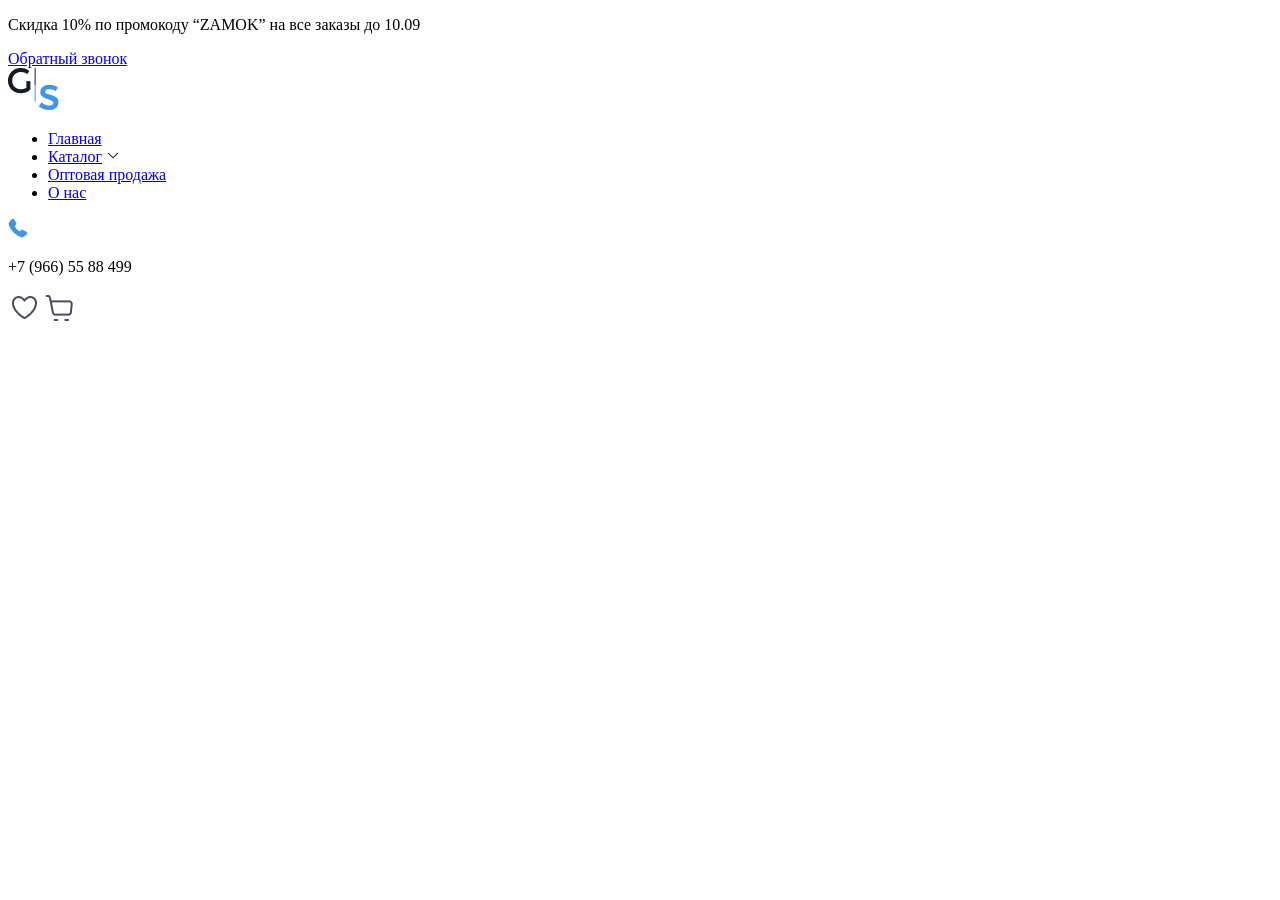
==== main.html @ c1a2616a "header" ====
<!DOCTYPE html>
<html lang="en">
<head>
    <meta charset="UTF-8">
    <meta name="viewport" content="width=device-width, initial-scale=1.0">
    <title>Document</title>
    <link rel="stylesheet" href="./src/output.css">
</head>
<body>
        <header>
        <div class="bg-[#454F5B] py-[10px] text-[#FFFFFF] text-[16px] font-medium">
            <div class="container flex items-center">
                <div class="flex-1"></div>
                <div class="flex-2 text-center">
                    <p class="tracking-[12%]">Скидка 10% по промокоду “ZAMOK” на все заказы до 10.09</p>
                </div>
                <div class="flex-1 text-right underline underline-offset-5">
                    <a href="#">
                        Обратный звонок
                    </a>
                </div>
            </div>
        </div>
        <nav class="py-[20px] border-solid border-[1px] border-[#C4CDD5] text-[#161C24] text-[20px]">
            <div class="container flex justify-between items-center">
                <div class="flex justify-between items-center gap-[100px]">
                    <div>
                        <img src="./img/logo.png" alt="">
                    </div>
                    <ul class="flex justify-between items-center gap-[32px]">
                        <li>
                            <a href="#">Главная</a>
                        </li>
                        <li class="flex justify-between items-center gap-[5px]">
                            <a href="#">Каталог</a>
                            <img src="./img/arrow_bottom.png" alt="">
                        </li>
                        <li>
                            <a href="#">Оптовая продажа</a>
                        </li>
                        <li>
                            <a href="#">О нас</a>
                        </li>
                    </ul>
                </div>
                <div class="flex justify-between items-center gap-[30px]">
                    <div class="flex justify-between items-center gap-[10px]">
                        <img src="./img/phone_blue.png" alt="">
                        <p>+7 (966) 55 88 499</p>
                    </div>
                    <img src="./img/like.png" alt="">
                    <img src="./img/bin.png" alt="">
                </div>
            </div>
        </nav>
    </header>
</body>
</html>
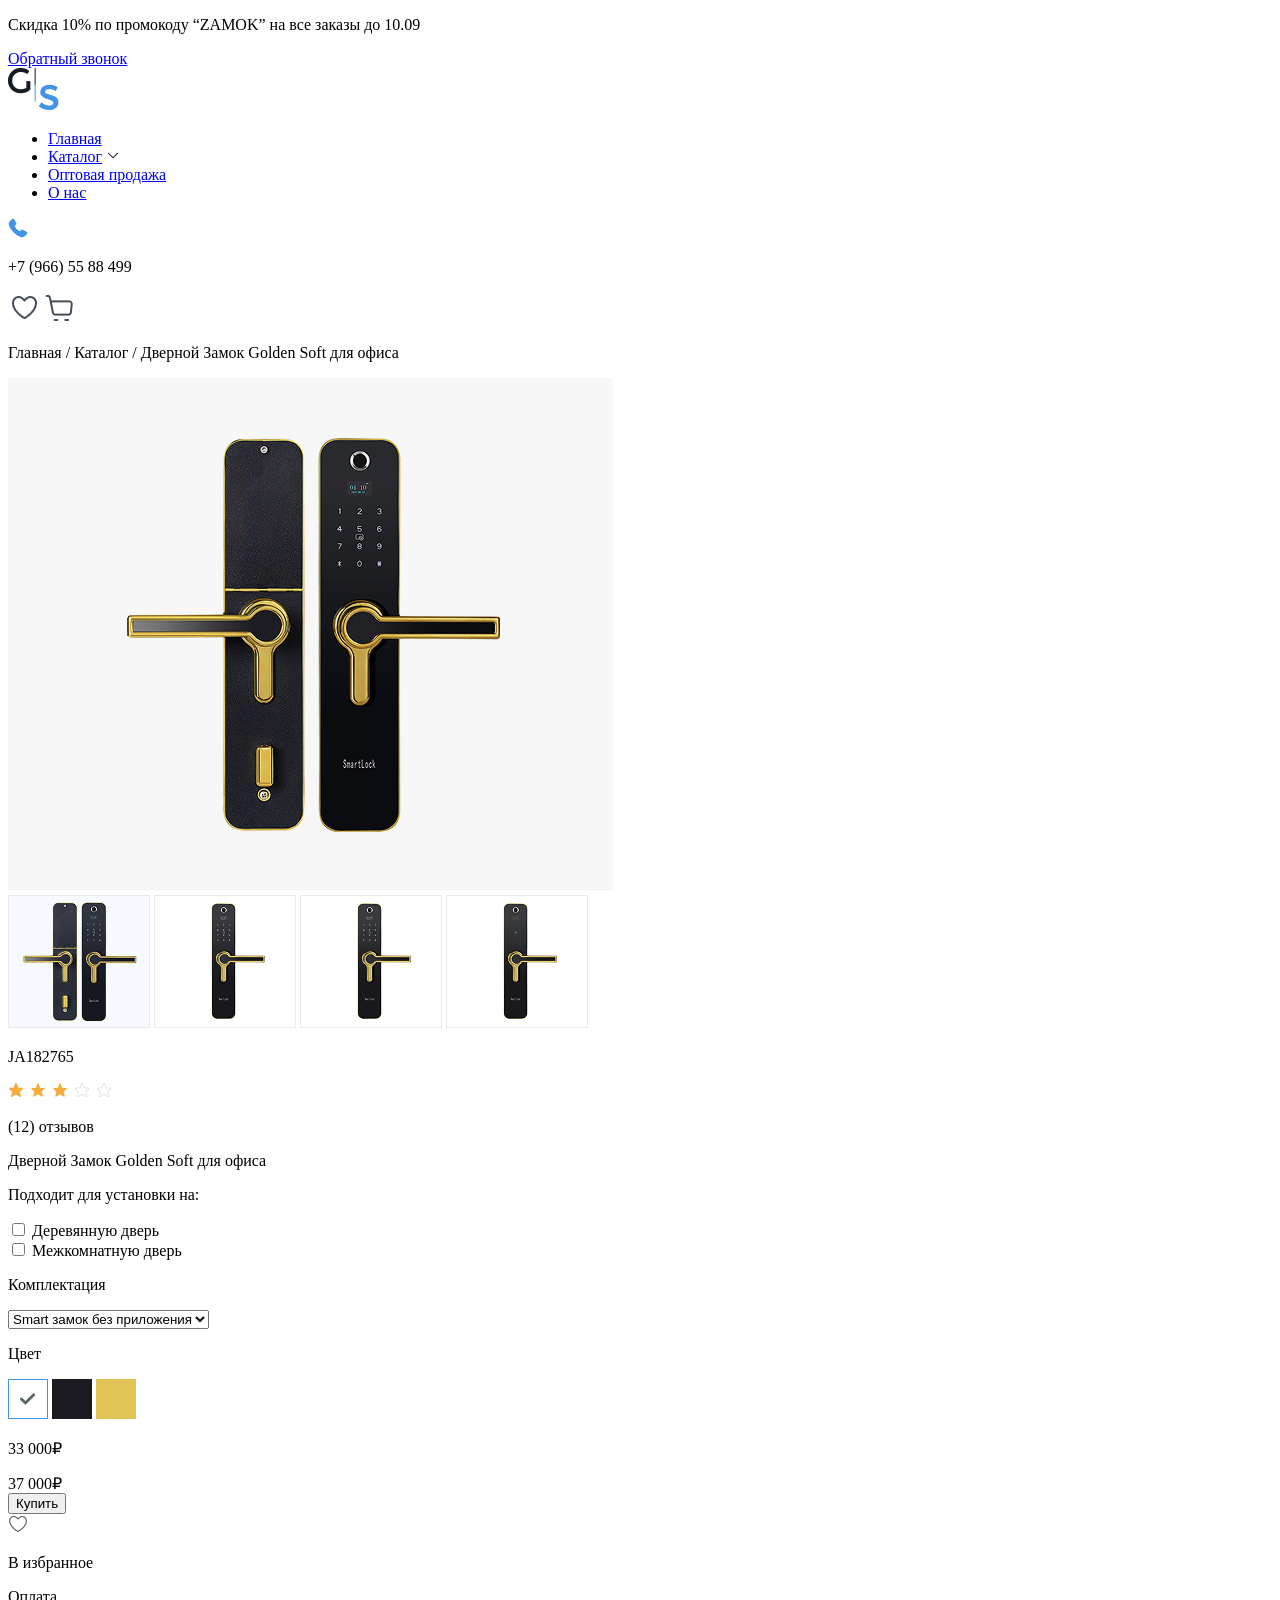
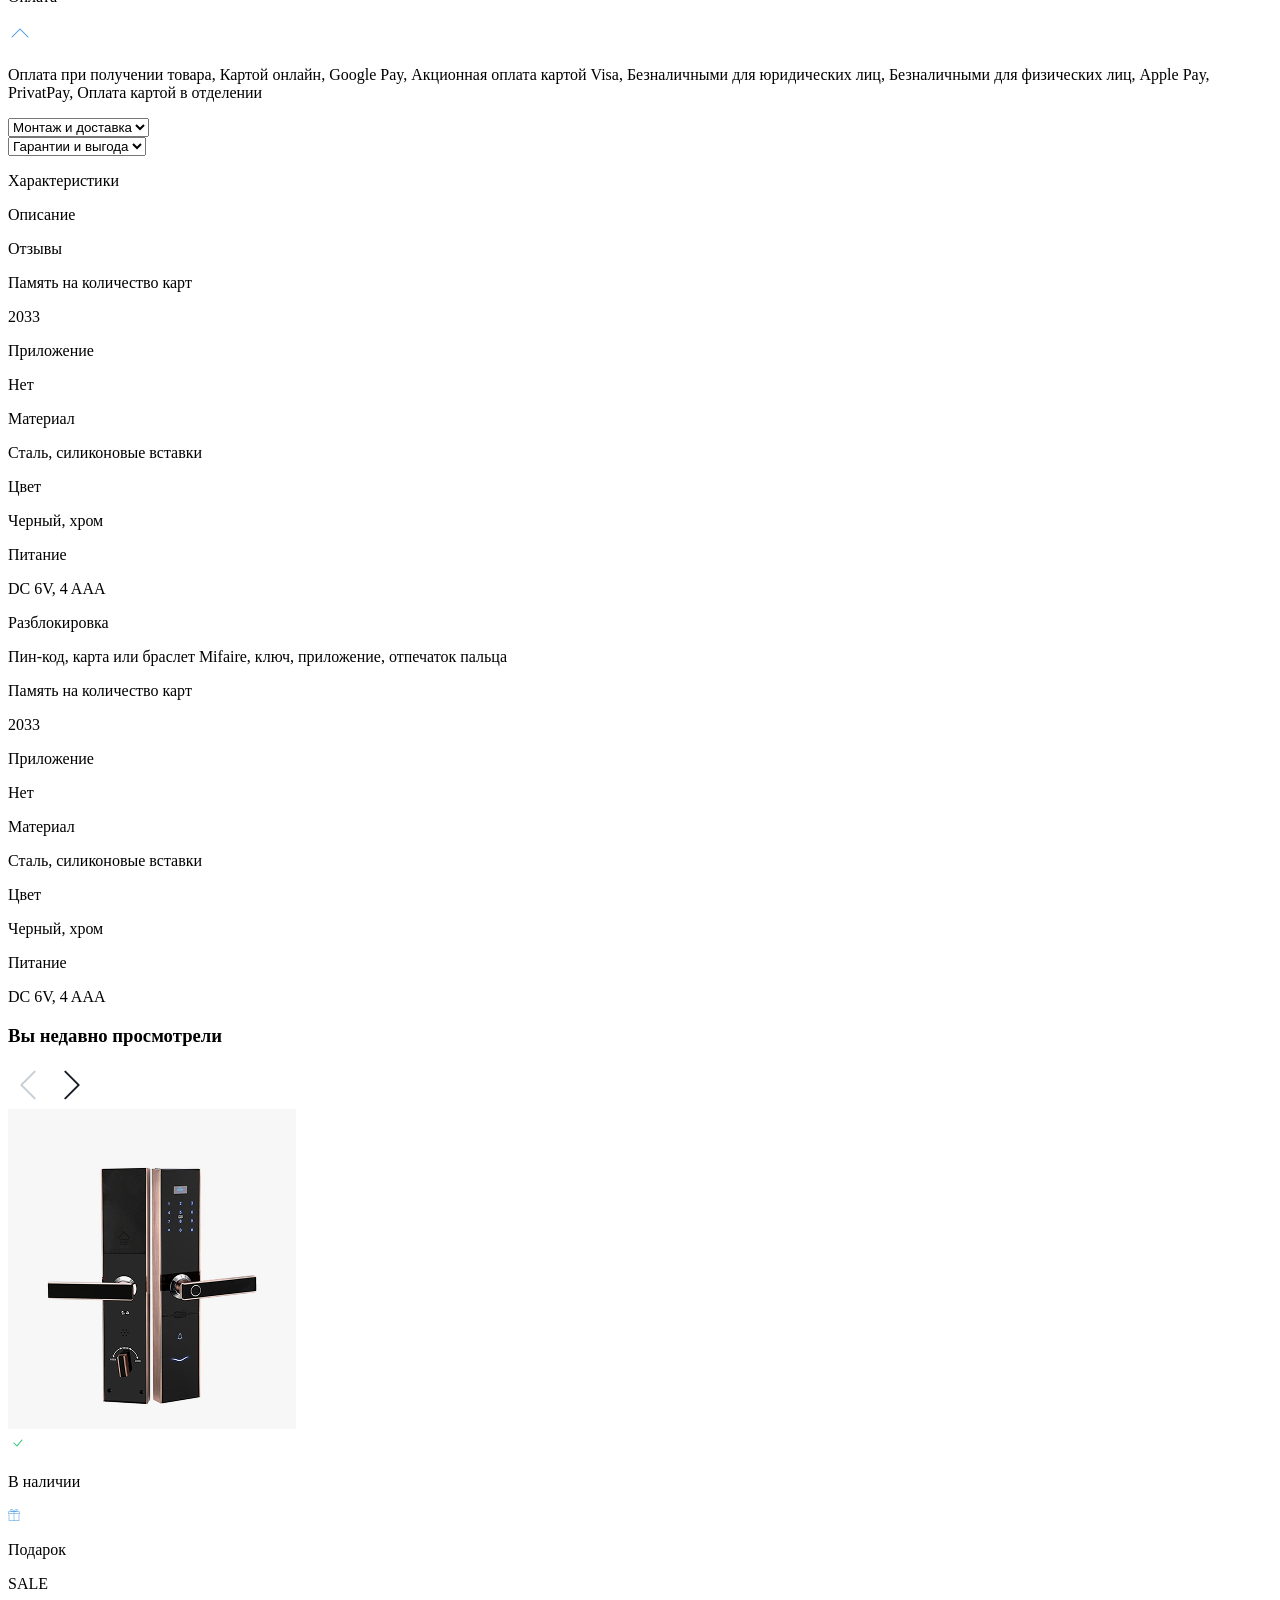
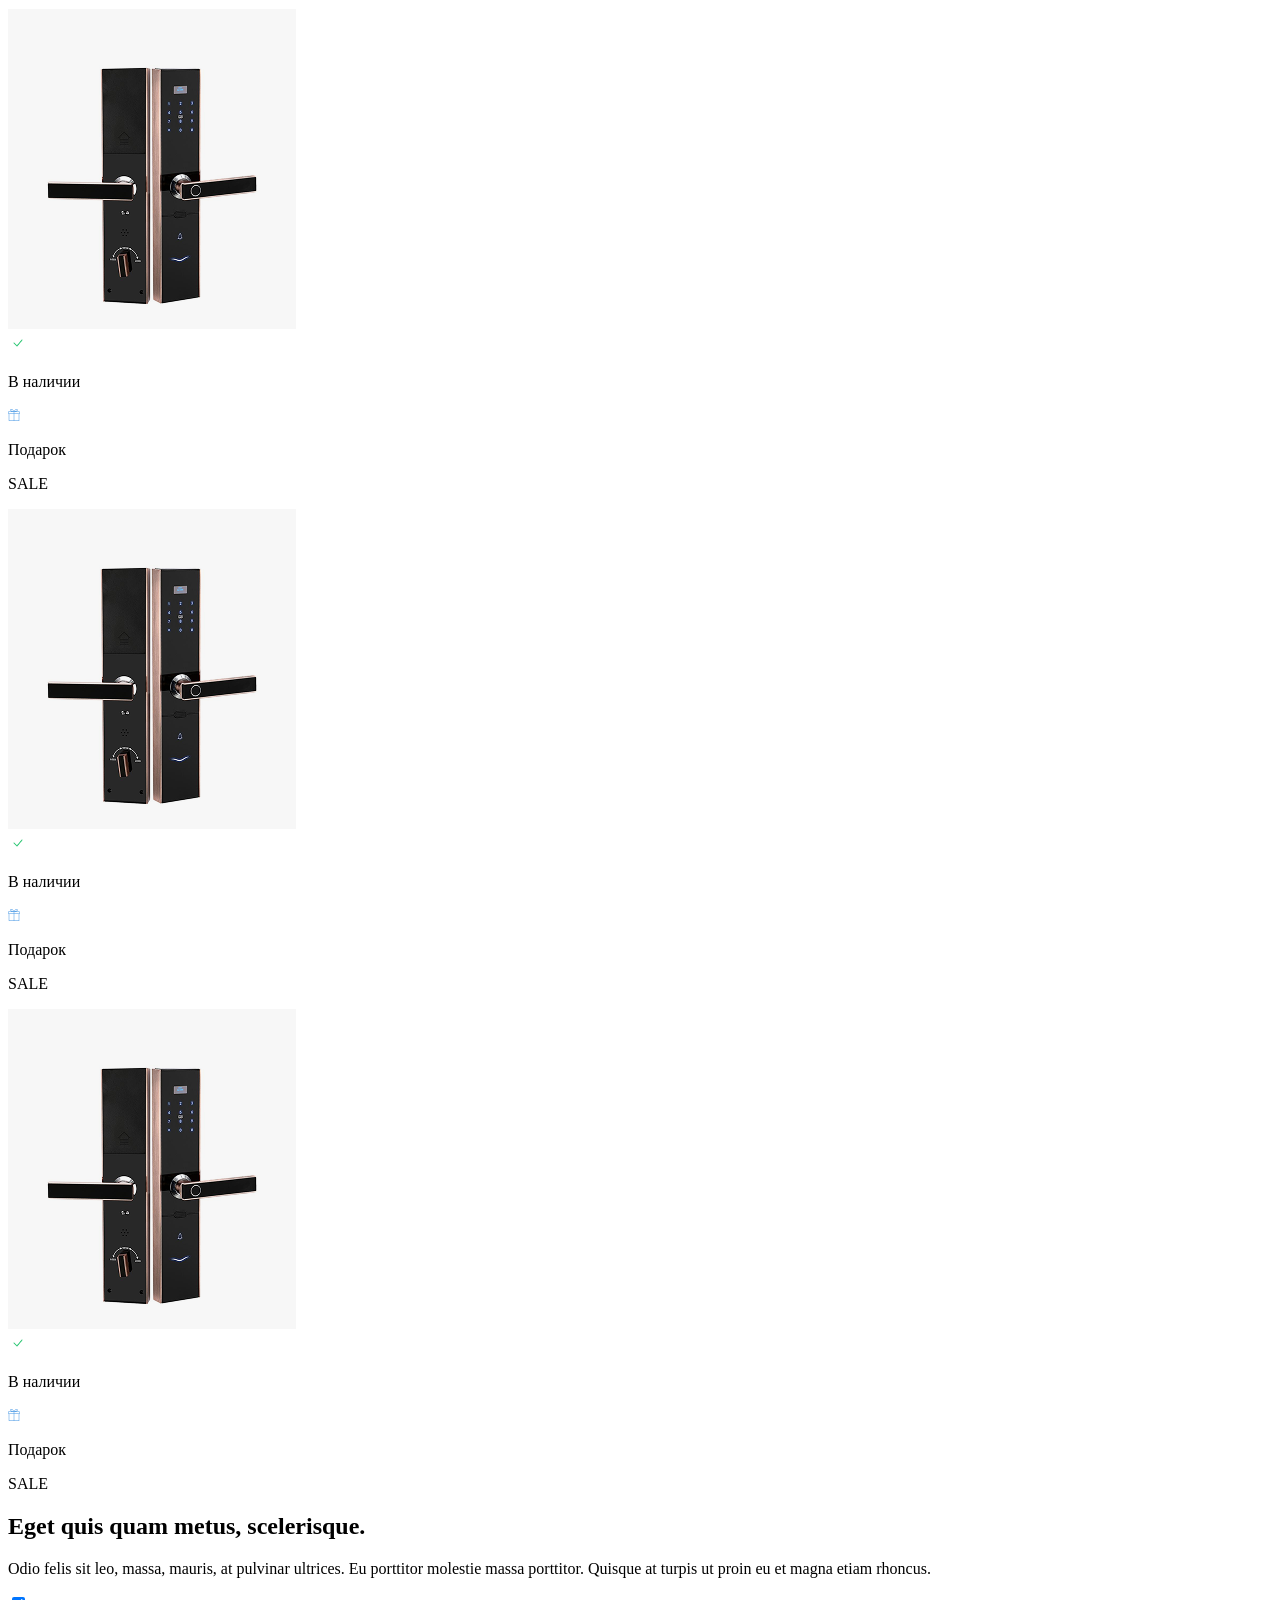
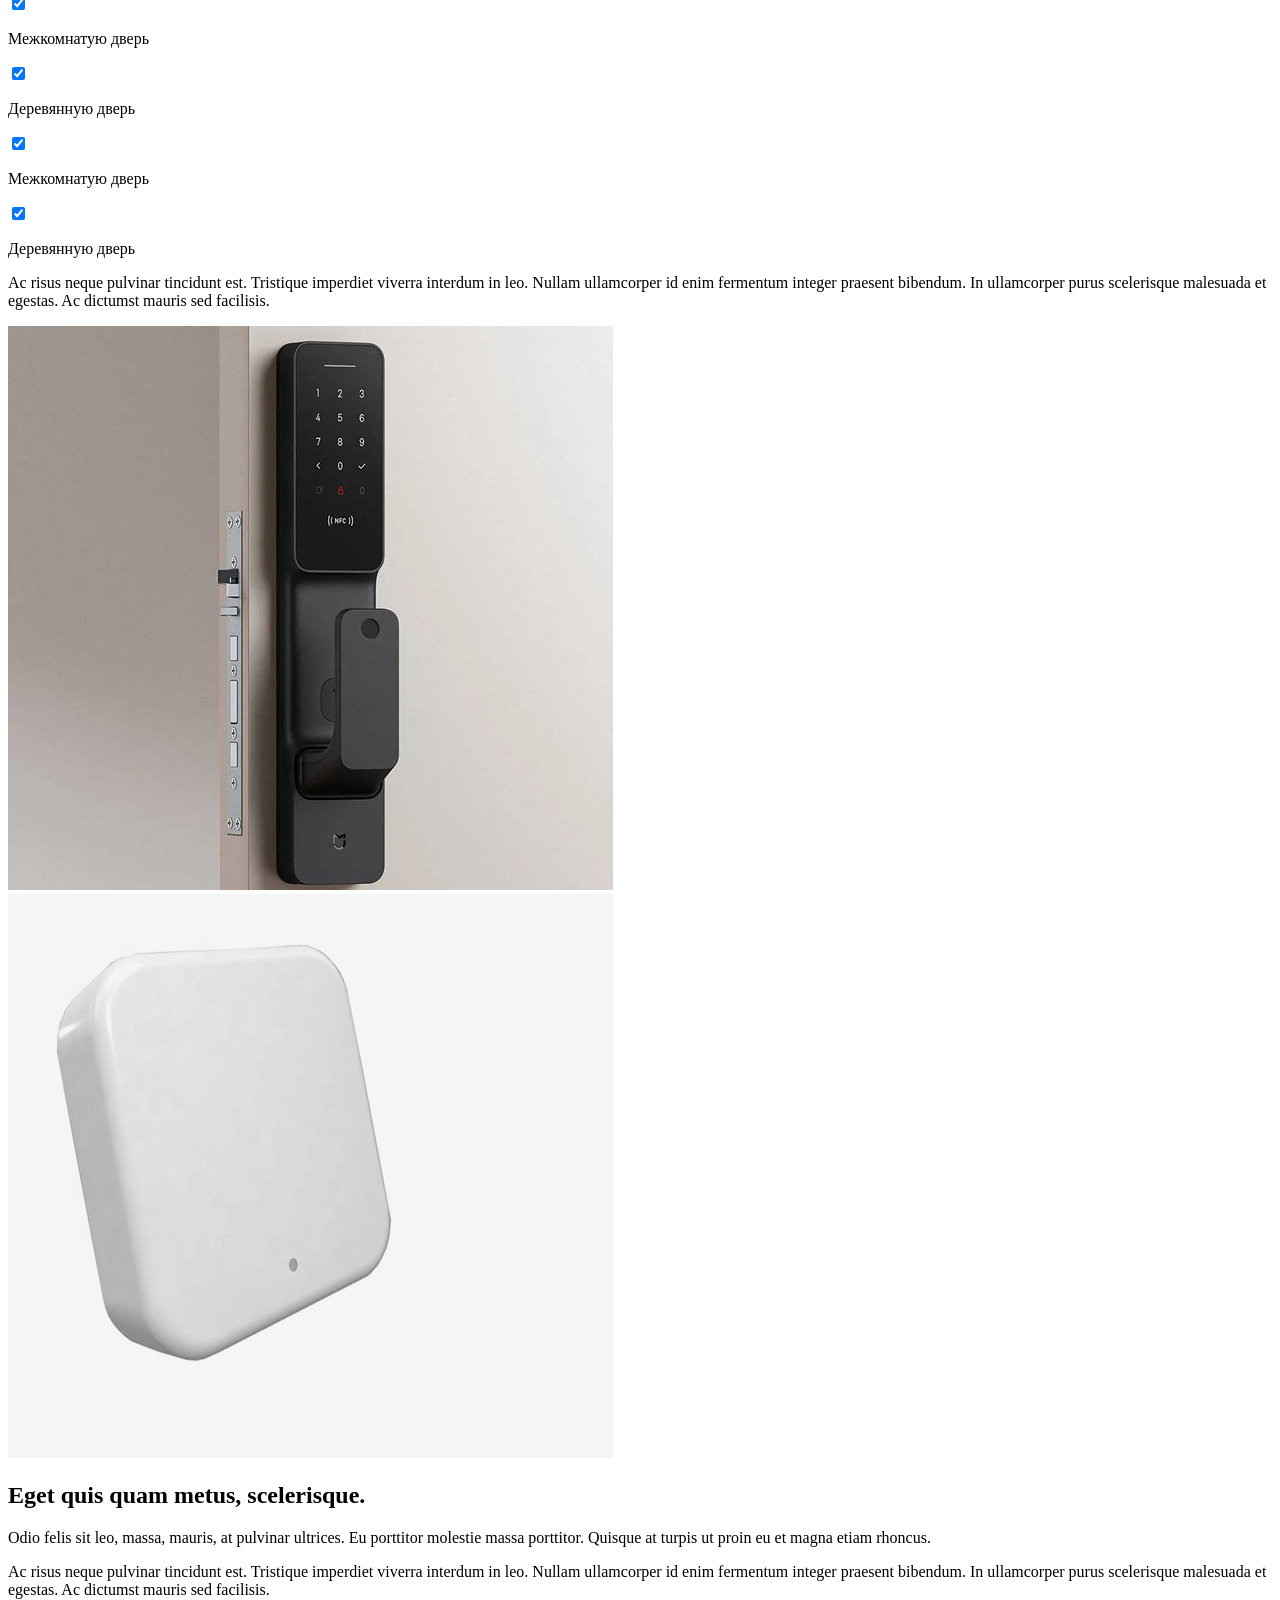
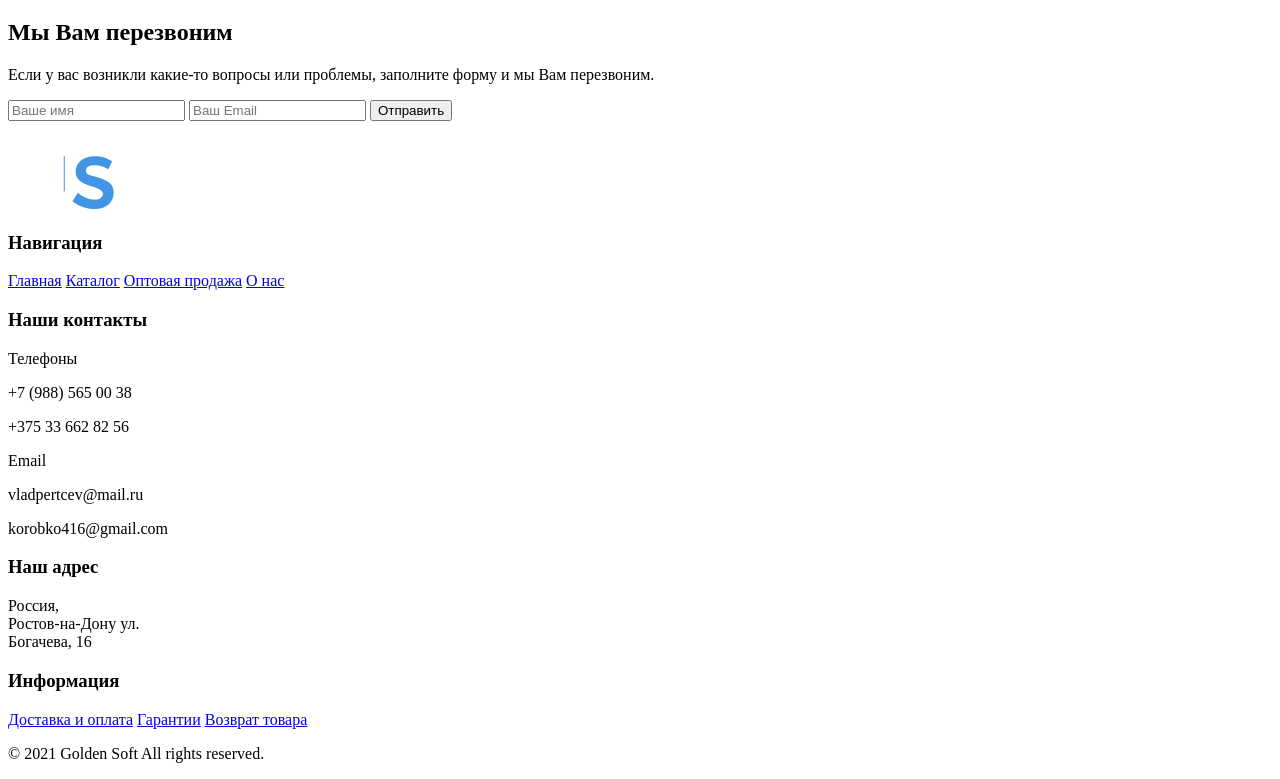
==== commit 55600ee1: "section_G-S" ====
--- a/main.html
+++ b/main.html
@@ -1,13 +1,15 @@
 <!DOCTYPE html>
 <html lang="en">
+
 <head>
     <meta charset="UTF-8">
     <meta name="viewport" content="width=device-width, initial-scale=1.0">
     <title>Document</title>
     <link rel="stylesheet" href="./src/output.css">
 </head>
+
 <body>
-        <header>
+    <header>
         <div class="bg-[#454F5B] py-[10px] text-[#FFFFFF] text-[16px] font-medium">
             <div class="container flex items-center">
                 <div class="flex-1"></div>
@@ -54,5 +56,439 @@
             </div>
         </nav>
     </header>
+    <main>
+        <div class="container">
+            
+            <p class="mt-5"> Главная / Каталог / Дверной Замок Golden Soft для офиса</p>
+
+            <section class="flex justify-center gap-20 mt-10">
+                <div>
+                    <img src="./img/Rectangle 751.png" alt="">
+                    <div class="flex justify-between mt-6">
+                        <img src="./img/Rectangle 753.png" alt="">
+                        <img src="./img/Rectangle 755.png" alt="">
+                        <img src="./img/Rectangle 755 (1).png" alt="">
+                        <img src="./img/Rectangle 756.png" alt="">
+                       
+                    </div>
+                </div>
+
+
+                <div>
+
+                    <div class="flex items-center gap-2">
+                        <p>JA182765</p>
+                        <img src="./img/рейтинг.png" alt="">
+                        <p class="text-[#4295E4]">(12) отзывов</p>
+                    </div>
+                    <div>
+                        <p class="text-[#161C24] text-[24px] font-[600]">Дверной Замок Golden Soft для офиса</p>
+                        <p class="text-[#161C24] text-[14px] font-[600]">Подходит для установки на:</p>
+
+                        <div class="flex gap-4 text-[14px] mt-3">
+                            <div class="flex gap-4">
+                                <input type="checkbox" id="check">
+                                <label for="check">Деревянную дверь</label>
+                            </div>
+                            <div class="flex gap-4"><input type="checkbox" id="check2">
+                                <label for="check2">Межкомнатную дверь</label>
+                            </div>
+                        </div>
+
+                        <section class="flex items-center gap-7 mt-5">
+
+                            <div>
+                                <p class="text-[#161C24] text-[16px] font-[600]">Комплектация</p>
+                                <div class=" mt-4">
+                                    <select
+                                        class="text-[#161C24] text-[14px] border-[1px] border-[#C4CDD5] w-[288px] h-[40px] px-3">
+                                        <option value="">Smart замок без приложения</option>
+                                    </select>
+                                </div>
+                            </div>
+
+                            <div>
+                                <p class="text-[#161C24] text-[14px] font-[600]">Цвет</p>
+                                <div class="flex gap-5 mt-4">
+                                    <img src="./img/Group 4075561.png" alt="">
+                                    <img src="./img/Rectangle 504.png" alt="">
+                                    <img src="./img/Rectangle 505.png" alt="">
+                                </div>
+                            </div>
+                        </section>
+                    </div>
+
+
+                    <div class="mt-4">
+                        <div class="flex gap-3 text-[#161C24]">
+                            <p>33 000₽</p><span class="line-through text-[#454F5B]">37 000₽</span>
+                        </div>
+
+                        <div class="flex gap-7 items-center mt-4">
+
+                            <button class="w-[288px] h-[50px] text-[#FFFFFF] bg-[#4295E4] text-center">Купить</button>
+                            <div class="flex gap-3 items-center">
+                                <img src="./img/Frame (18).png" alt="">
+                                <p>В избранное</p>
+                            </div>
+
+
+                        </div>
+
+                        <div class="w-[597px] h-[142px] p-5 bg-[#F6F7F9] mt-4">
+                            <div class="flex w-full justify-between items-center ">
+                                <p class="text-[Оплата] text-[16px]">Оплата</p>
+                                <img src="./img/Frame (19).png" alt="">
+                            </div>
+                            <p class="text-[14px] w-[565px] mt-2">Оплата при получении товара, Картой онлайн, Google Pay, Акционная оплата картой Visa,
+                                Безналичными для юридических лиц, Безналичными для физических лиц, Apple Pay, PrivatPay,
+                                Оплата картой в отделении</p>
+                        </div>
+
+ 
+                          <div class=" mt-4">
+                                    <select
+                                        class="text-[#161C24] text-[14px]  w-[565px] h-[58px] px-3 font-[600]">
+                                        <option value="">Монтаж и доставка</option>
+                                    </select>
+                                </div>
+                          <div class=" mt-5">
+                                    <select
+                                        class="text-[#161C24] text-[14px]  w-[565px] h-[58px] px-3 font-[600]">
+                                        <option value="">Гарантии и выгода</option>
+                                    </select>
+                                </div>
+
+
+                    </div>
+
+                </div>
+            
+
+            </section>
+        </div>
+
+        <section class="container">
+            <div class="font-[500] text-[#161C24] text-[20px] flex gap-12 mt-6">
+                <p class="bg-linear-to-b border-b-3 border-[#4295E4] pb-2">Характеристики</p>
+                <p>Описание</p>
+                <p>Отзывы</p>
+            </div>
+
+          <section class="flex justify-between text-[14px]">
+               <div class="mt-10">
+                    <div class="bg-[#FAFAFA] w-[625px] h-[58px] p-5">
+                       <div class="flex gap-20">
+                        <p class="text-[#181818]">Память на количество карт</p>
+                        <p>2033</p>
+                       </div>
+                    </div>
+    
+                    <div class=" bg-[#FFFFFF] w-[625px] h-[58px] p-5">
+                       <div class="flex gap-44">
+                        <p class="text-[#181818]">Приложение</p>
+                        <p>Нет</p>
+                       </div>
+                    </div>
+    
+                    <div class=" bg-[#FAFAFA] w-[625px] h-[58px] p-5">
+                       <div class="flex gap-48">
+                        <p class="text-[#181818]">Материал</p>
+                        <p>Сталь, силиконовые вставки</p>
+                       </div>
+                    </div>
+                    <div class="bg-[#FFFFFF] w-[625px] h-[58px] p-5">
+                       <div class="flex gap-56">
+                        <p class="text-[#181818]">Цвет</p>
+                        <p>Черный, хром</p>
+                       </div>
+                    </div>
+    
+                    <div class=" bg-[#FAFAFA] w-[625px] h-[58px] p-5">
+                       <div class="flex gap-50">
+                        <p class="text-[#181818]">Питание</p>
+                        <p>DC 6V, 4 AAA</p>
+                       </div>
+                    </div>
+                    <div class="bg-[#FFFFFF] w-[625px] h-[80px] p-5">
+                       <div class="flex gap-39">
+                        <p class="text-[#181818]">Разблокировка</p>
+                        <p>Пин-код, карта или браслет Mifaire, ключ, приложение, отпечаток пальца</p>
+                       </div>
+                    </div>
+    
+                    
+               </div>
+               <div class="mt-10">
+                    <div class="bg-[#FAFAFA] w-[605px] h-[58px] p-5">
+                       <div class="flex gap-15">
+                        <p class="text-[#181818]">Память на количество карт</p>
+                        <p>2033</p>
+                       </div>
+                    </div>
+    
+                    <div class=" bg-[#FFFFFF] w-[605px] h-[58px] p-5">
+                       <div class="flex gap-46">
+                        <p class="text-[#181818]">Приложение</p>
+                        <p>Нет</p>
+                       </div>
+                    </div>
+    
+                    <div class="bg-[#FFFFFF] w-[605px] h-[58px] p-5">
+                       <div class="flex gap-50">
+                        <p class="text-[#181818]">Материал</p>
+                        <p>Сталь, силиконовые вставки</p>
+                       </div>
+                    </div>
+                    <div class="bg-[#FAFAFA] w-[605px] h-[58px] p-5">
+                       <div class="flex gap-60">
+                        <p class="text-[#181818]">Цвет</p>
+                        <p>Черный, хром</p>
+                       </div>
+                    </div>
+    
+                    <div class="bg-[#FFFFFF] w-[605px] h-[58px] p-5">
+                       <div class="flex gap-52">
+                        <p class="text-[#181818]">Питание</p>
+                        <p>DC 6V, 4 AAA</p>
+                       </div>
+                    </div>
+                  
+    
+                    
+               </div>
+          </section>
+
+
+          
+
+        </section>
+
+
+        <section class="container">
+
+            <section class="mt-15">
+            <div class="flex items-center justify-between">
+                <h1 class="text-[44px] text-[#161C24]">Вы недавно просмотрели</h1>
+                <div class="flex gap-7">
+                    <img src="./img/Frame (20).png" alt="">
+                    <img src="./img/Frame (21).png" alt="">
+                </div>
+            </div>
+          </section>
+
+          <div>
+
+            <div class="flex items-center justify-between mt-6">
+
+                <div class="relative w-[288px]">
+                    <img  src="./img/Rectangle 19.png" alt="">
+                    <div class="flex gap-3 items-center absolute top-3 left-3">
+                        <img src="./img/Frame (22).png" alt="">
+                        <p>В наличии</p>
+                    </div>
+                    <div class="flex gap-5 items-center px-1 absolute top-12 left-3 w-[120px] h-[26px] bg-[#ffffff] shadow-[0px_2px_5px_0px_#00000008] text-[14px]
+">
+                        <img src="./img/gift 1.png" alt="">
+                        <p>Подарок</p>
+                    </div>
+
+                    <div class="flex items-center justify-center px-1 absolute top-4 right-3  w-[51px] h-[30px] bg-[#ffffff] shadow-[0px_2px_5px_0px_#00000008]
+">
+                        
+                        <p class="text-[12px]">SALE</p>
+                    </div>
+                </div>
+                <div class="relative w-[288px]">
+                    <img  src="./img/Rectangle 19.png" alt="">
+                    <div class="flex gap-3 items-center absolute top-3 left-3">
+                        <img src="./img/Frame (22).png" alt="">
+                        <p>В наличии</p>
+                    </div>
+                    <div class="flex gap-5 items-center px-1 absolute top-12 left-3 w-[120px] h-[26px] bg-[#ffffff] shadow-[0px_2px_5px_0px_#00000008] text-[14px]
+">
+                        <img src="./img/gift 1.png" alt="">
+                        <p>Подарок</p>
+                    </div>
+
+                    <div class="flex items-center justify-center px-1 absolute top-4 right-3  w-[51px] h-[30px] bg-[#ffffff] shadow-[0px_2px_5px_0px_#00000008]
+">
+                        
+                        <p class="text-[12px]">SALE</p>
+                    </div>
+                </div>
+                <div class="relative w-[288px]">
+                    <img  src="./img/Rectangle 19.png" alt="">
+                    <div class="flex gap-3 items-center absolute top-3 left-3">
+                        <img src="./img/Frame (22).png" alt="">
+                        <p>В наличии</p>
+                    </div>
+                    <div class="flex gap-5 items-center px-1 absolute top-12 left-3 w-[120px] h-[26px] bg-[#ffffff] shadow-[0px_2px_5px_0px_#00000008] text-[14px]
+">
+                        <img src="./img/gift 1.png" alt="">
+                        <p>Подарок</p>
+                    </div>
+
+                    <div class="flex items-center justify-center px-1 absolute top-4 right-3  w-[51px] h-[30px] bg-[#ffffff] shadow-[0px_2px_5px_0px_#00000008]
+">
+                        
+                        <p class="text-[12px]">SALE</p>
+                    </div>
+                </div>
+                <div class="relative w-[288px]">
+                    <img  src="./img/Rectangle 19.png" alt="">
+                    <div class="flex gap-3 items-center absolute top-3 left-3">
+                        <img src="./img/Frame (22).png" alt="">
+                        <p>В наличии</p>
+                    </div>
+                    <div class="flex gap-5 items-center px-1 absolute top-12 left-3 w-[120px] h-[26px] bg-[#ffffff] shadow-[0px_2px_5px_0px_#00000008] text-[14px]
+">
+                        <img src="./img/gift 1.png" alt="">
+                        <p>Подарок</p>
+                    </div>
+
+                    <div class="flex items-center justify-center px-1 absolute top-4 right-3  w-[51px] h-[30px] bg-[#ffffff] shadow-[0px_2px_5px_0px_#00000008]
+">
+                        
+                        <p class="text-[12px]">SALE</p>
+                    </div>
+                </div>
+
+            </div>
+
+
+          </div>
+
+        </section>
+
+
+            <section class="py-[80px]">
+            <div class="container flex justify-between items-center">
+                <div class="max-w-[630px] flex flex-col gap-[24px]">
+                    <h2 class="text-[#161C24] text-[32px]">Eget quis quam metus, scelerisque.</h2>
+                    <p>
+                        Odio felis sit leo, massa, mauris, at pulvinar ultrices. Eu porttitor molestie massa porttitor.
+                        Quisque at turpis ut proin eu et magna etiam rhoncus.
+                    </p>
+                    <div class="flex items-center gap-[32px]">
+                        <div class="flex flex-col gap-[12px]">
+                            <div class="flex items-center gap-[12px]">
+                                <input checked type="checkbox">
+                                <p>Межкомнатую дверь</p>
+                            </div>
+                            <div class="flex items-center gap-[12px]">
+                                <input checked type="checkbox">
+                                <p>Деревянную дверь</p>
+                            </div>
+                        </div>
+                        <div class="flex flex-col gap-[12px]">
+                            <div class="flex items-center gap-[12px]">
+                                <input checked type="checkbox">
+                                <p>Межкомнатую дверь</p>
+                            </div>
+                            <div class="flex items-center gap-[12px]">
+                                <input checked type="checkbox">
+                                <p>Деревянную дверь</p>
+                            </div>
+                        </div>
+                    </div>
+                    <p>
+                        Ac risus neque pulvinar tincidunt est. Tristique imperdiet viverra interdum in leo. Nullam
+                        ullamcorper id enim fermentum integer praesent bibendum. In ullamcorper purus scelerisque
+                        malesuada et egestas. Ac dictumst mauris sed facilisis.
+                    </p>
+                </div>
+                <div>
+                    <img src="./img/eget1.png" alt="">
+                </div>
+            </div>
+        </section>
+        <section class="pb-[80px]">
+            <div class="container flex justify-between items-center">
+                <div>
+                    <img src="./img/eget2.png" alt="">
+                </div>
+                <div class="max-w-[630px] flex flex-col gap-[24px]">
+                    <h2 class="text-[#161C24] text-[32px]">Eget quis quam metus, scelerisque.</h2>
+                    <p>
+                        Odio felis sit leo, massa, mauris, at pulvinar ultrices. Eu porttitor molestie massa porttitor.
+                        Quisque at turpis ut proin eu et magna etiam rhoncus.
+                    </p>
+                    <p>
+                        Ac risus neque pulvinar tincidunt est. Tristique imperdiet viverra interdum in leo. Nullam
+                        ullamcorper id enim fermentum integer praesent bibendum. In ullamcorper purus scelerisque
+                        malesuada et egestas. Ac dictumst mauris sed facilisis.
+                    </p>
+                </div>
+            </div>
+        </section>
+        <section class="bg-[#F2F8FF] py-[60px]">
+            <div class="container flex flex-col items-center text-center">
+                <h2 class="text-[#161C24] text-[44px] mb-[15px]">Мы Вам перезвоним</h2>
+                <p class="mb-[30px] max-w-[600px]">Если у вас возникли какие-то вопросы или проблемы, заполните форму и
+                    мы Вам перезвоним.</p>
+                <form class="flex items-center gap-[24px]">
+                    <input class="p-[12px] bg-[#161C240A]" placeholder="Ваше имя" type="text">
+                    <input class="p-[12px] bg-[#161C240A]" placeholder="Ваш Email" type="email">
+                    <button class="btn bg-[#4295E4]">Отправить</button>
+                </form>
+            </div>
+        </section>
+    </main>
+    <footer class="bg-[#0D2436]">
+        <div class="py-[50px] text-[white]  ">
+            <div class="container flex justify-between">
+                <div class="flex flex-col items-start justify-between">
+                    <img src="./img/logo_big.png" alt="">
+                    <img src="./img/social.png" alt="">
+                </div>
+                <nav class="flex flex-col gap-[20px]">
+                    <h3 class="">Навигация</h3>
+                    <div class="flex flex-col gap-[16px]">
+                        <a href="#">Главная</a>
+                        <a href="#">Каталог</a>
+                        <a href="#">Оптовая продажа</a>
+                        <a href="#">О нас</a>
+                    </div>
+                </nav>
+                <div class="flex flex-col gap-[20px]">
+                    <h3>Наши контакты</h3>
+                    <p class="text-[#C4CDD5] text-[14px]">Телефоны</p>
+                    <div class="flex flex-col gap-[16px]">
+                        <p>+7 (988) 565 00 38</p>
+                        <p>+375 33 662 82 56</p>
+                    </div>
+                    <p class="text-[#C4CDD5] text-[14px]">Email</p>
+                    <div class="flex flex-col gap-[16px]">
+                        <p>vladpertcev@mail.ru</p>
+                        <p>korobko416@gmail.com</p>
+                    </div>
+                </div>
+                <div class="flex flex-col gap-[16px]">
+                    <h3>Наш адрес</h3>
+                    <div>
+                        <p>Россия, <br> Ростов-на-Дону ул. <br> Богачева, 16</p>
+                    </div>
+                </div>
+                <div class="flex flex-col gap-[20px]">
+                    <h3>Информация</h3>
+                    <div class="flex flex-col gap-[16px]">
+                        <a href="#">Доставка и оплата</a>
+                        <a href="#">Гарантии</a>
+                        <a href="#">Возврат товара</a>
+                    </div>
+                </div>
+            </div>
+        </div>
+        <div class="container border-solid border-t-[1px]">
+            <div class="py-[24px]">
+                <div class="text-center text-[#ffffff53]">
+                    <p>© 2021 Golden Soft All rights reserved.</p>
+                </div>
+            </div>
+        </div>
+    </footer>
+    </main>
 </body>
+
 </html>
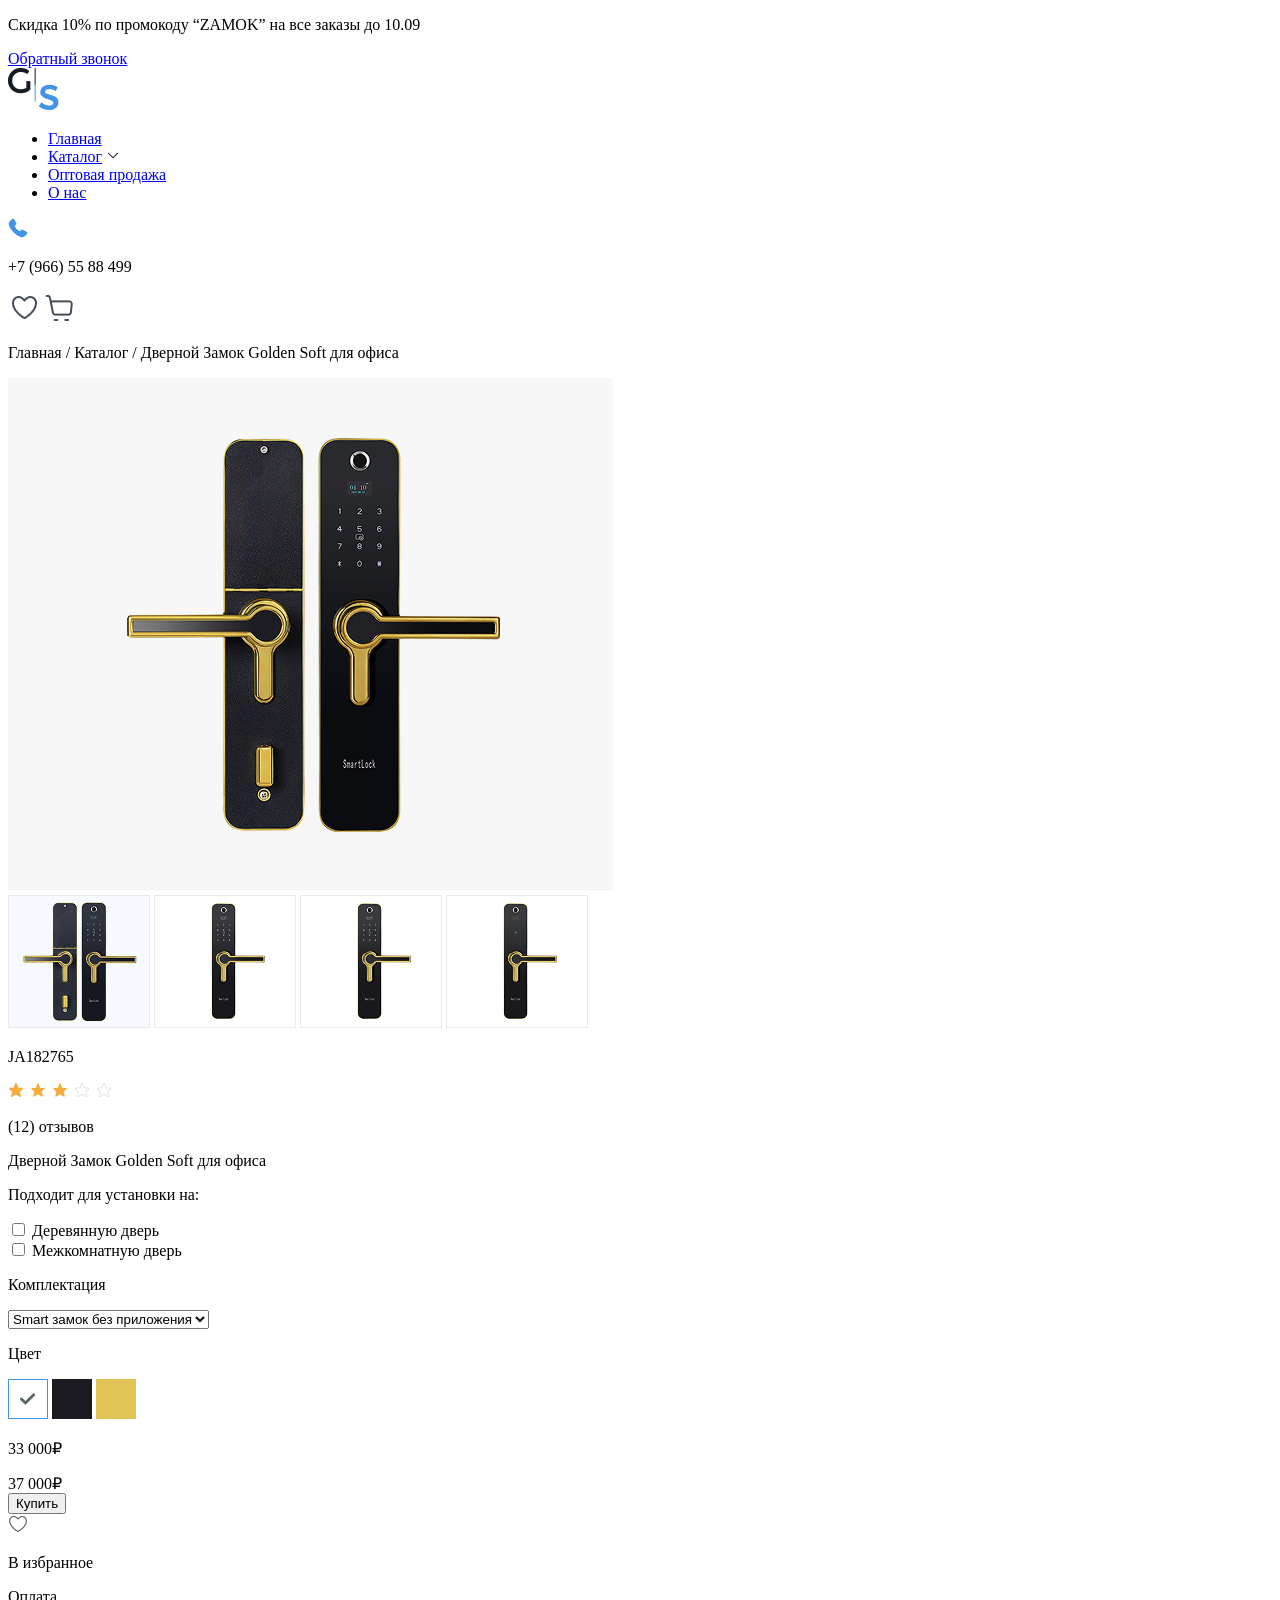
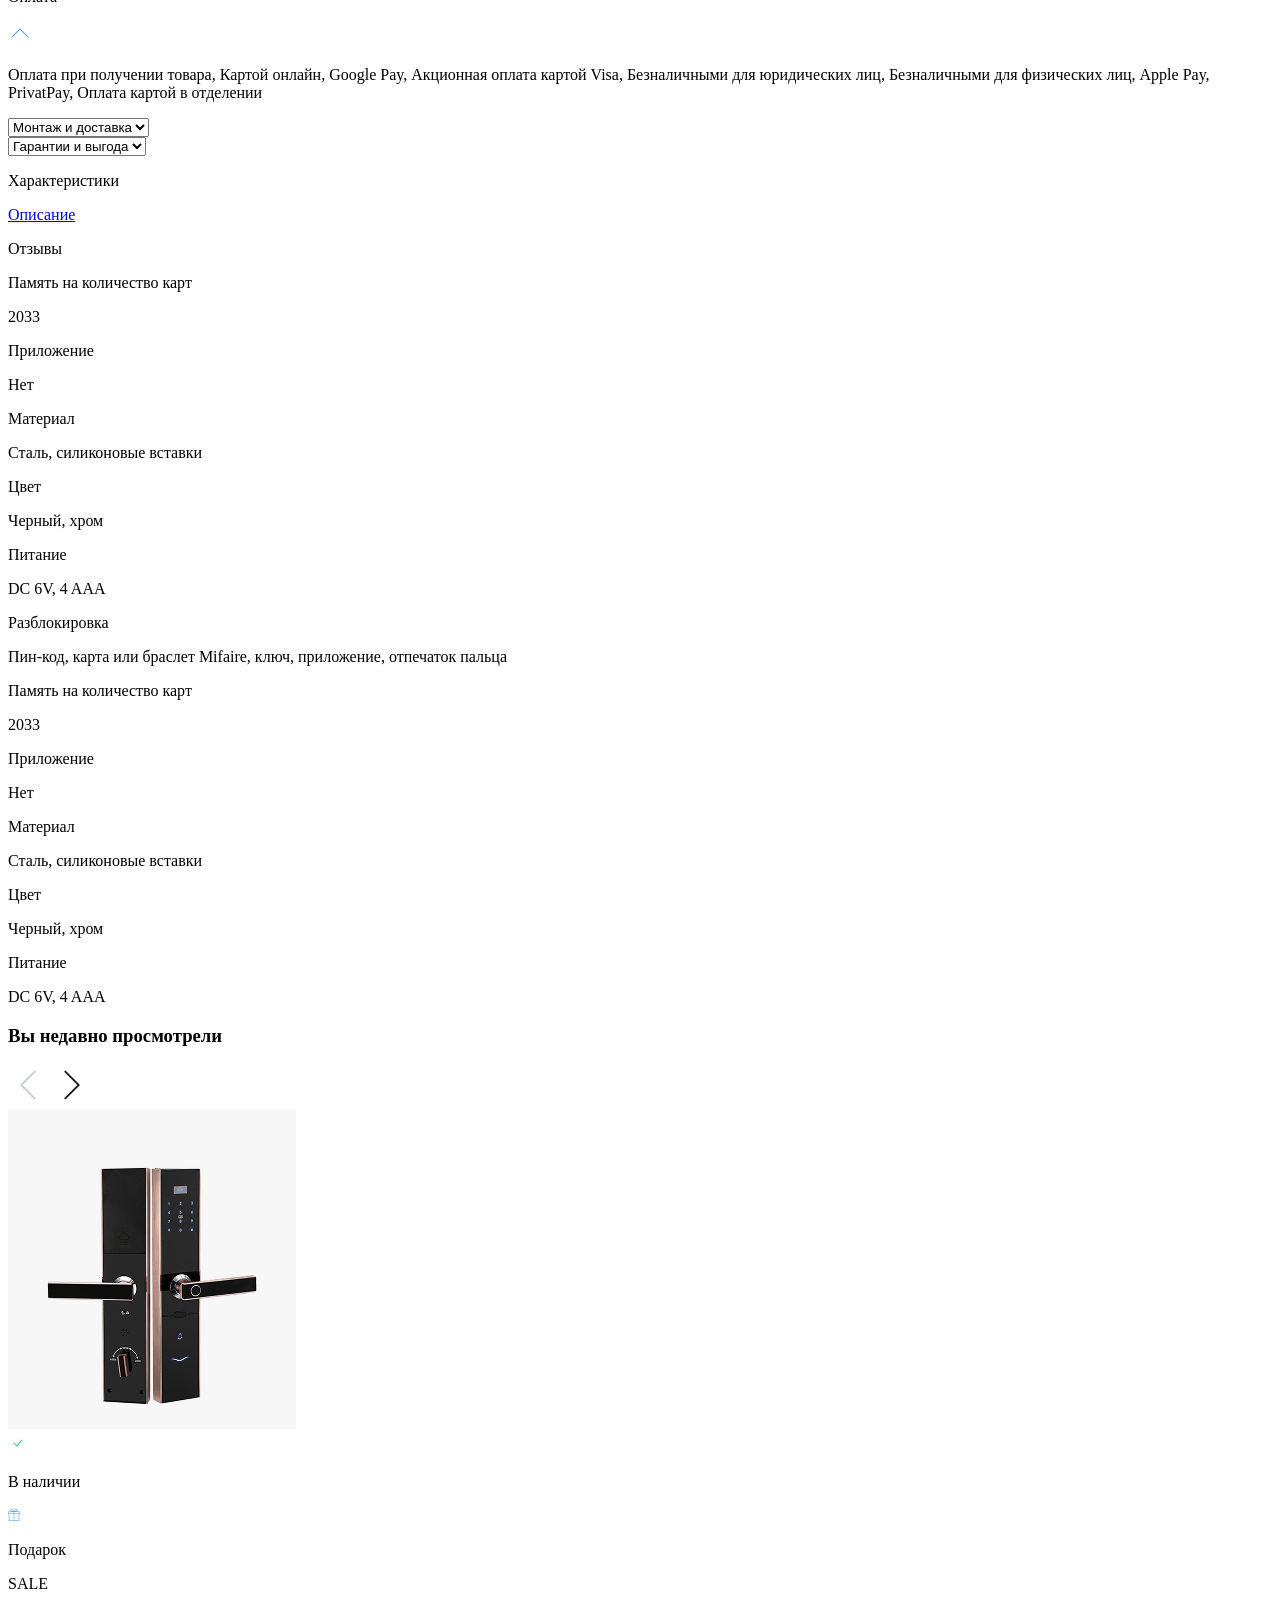
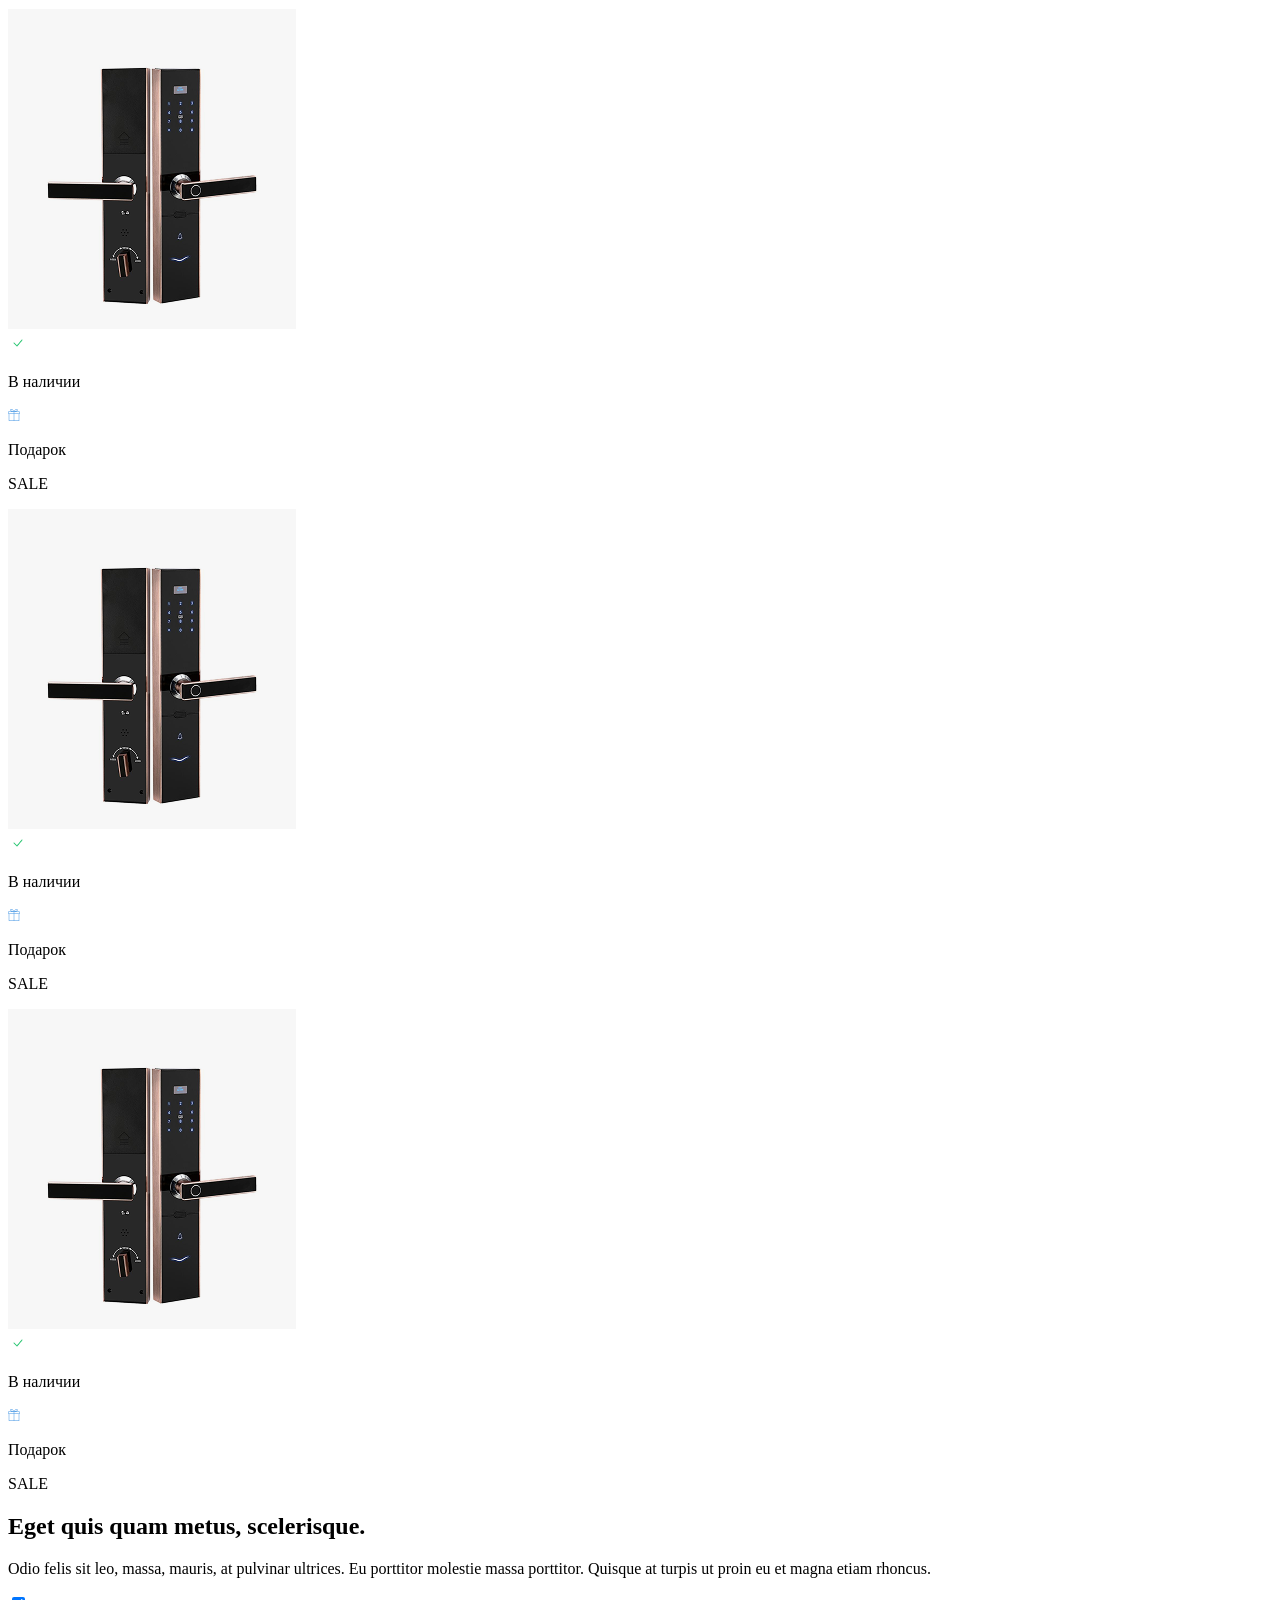
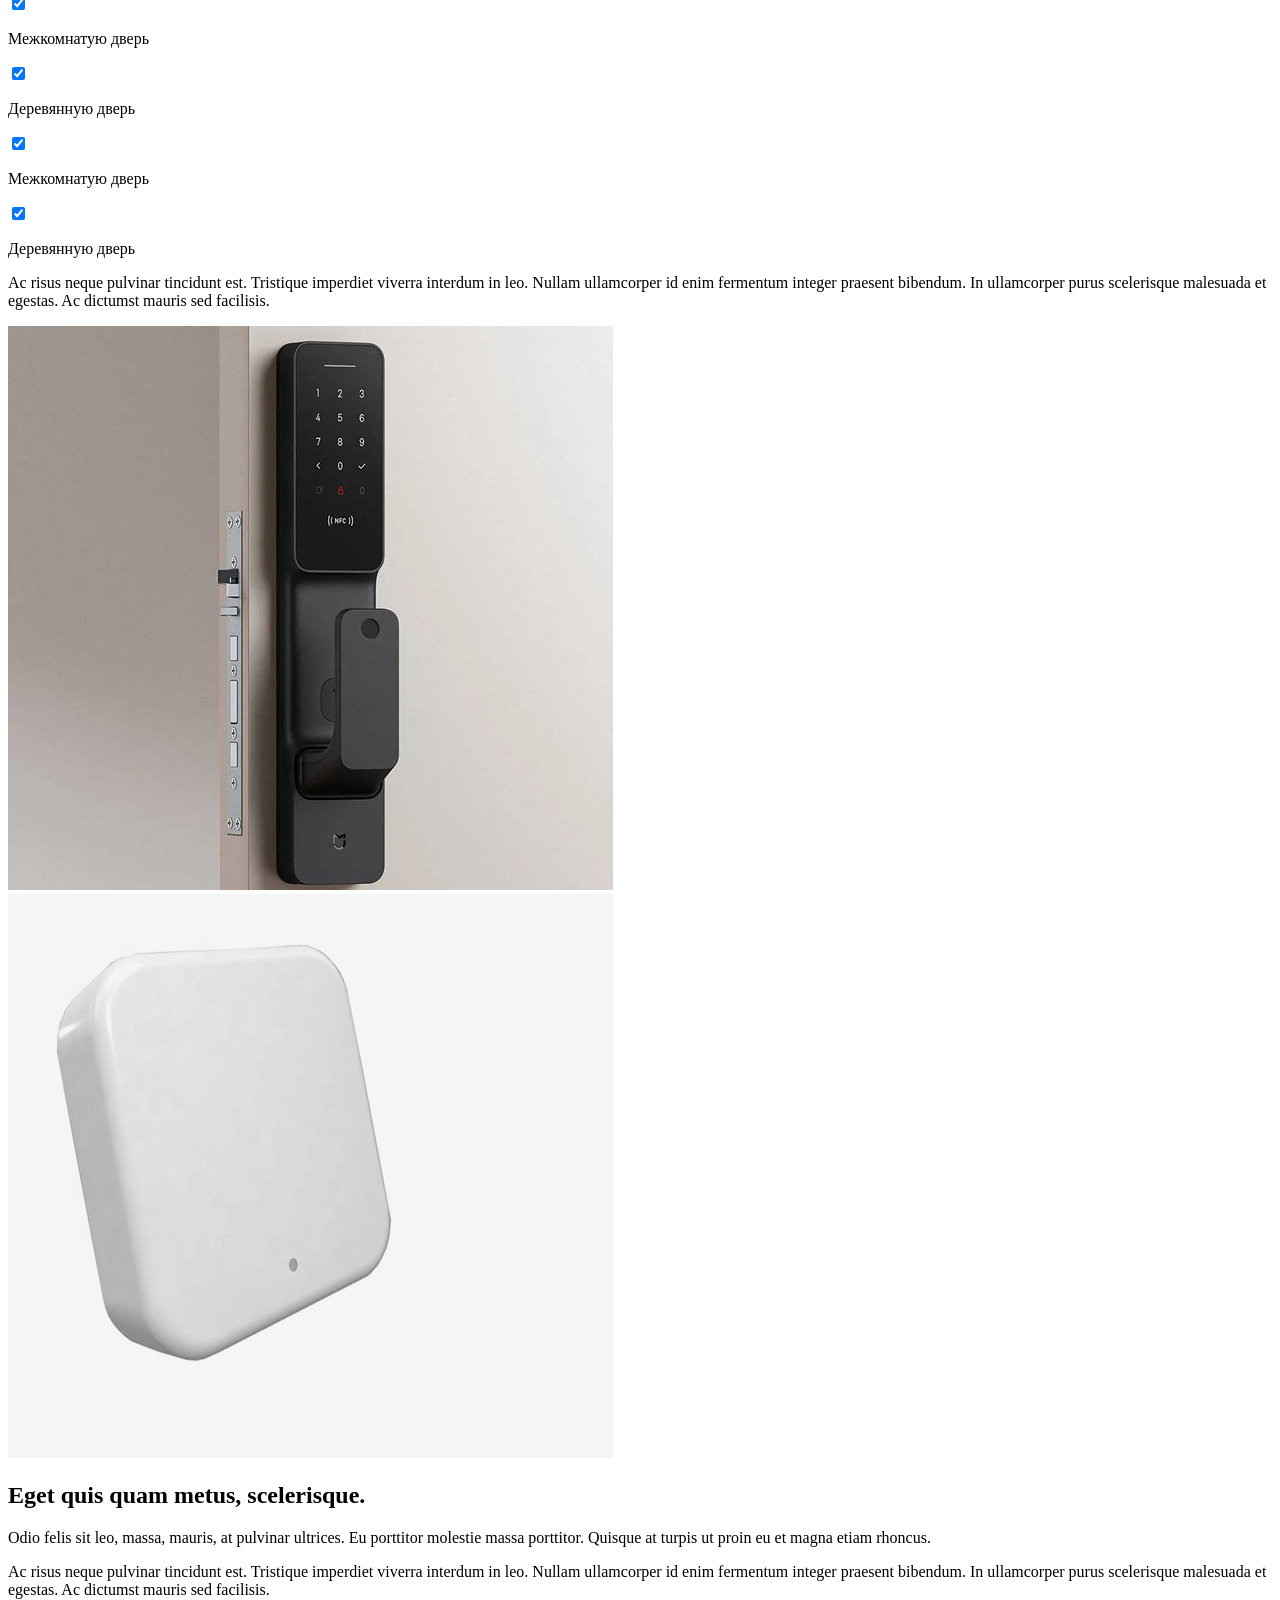
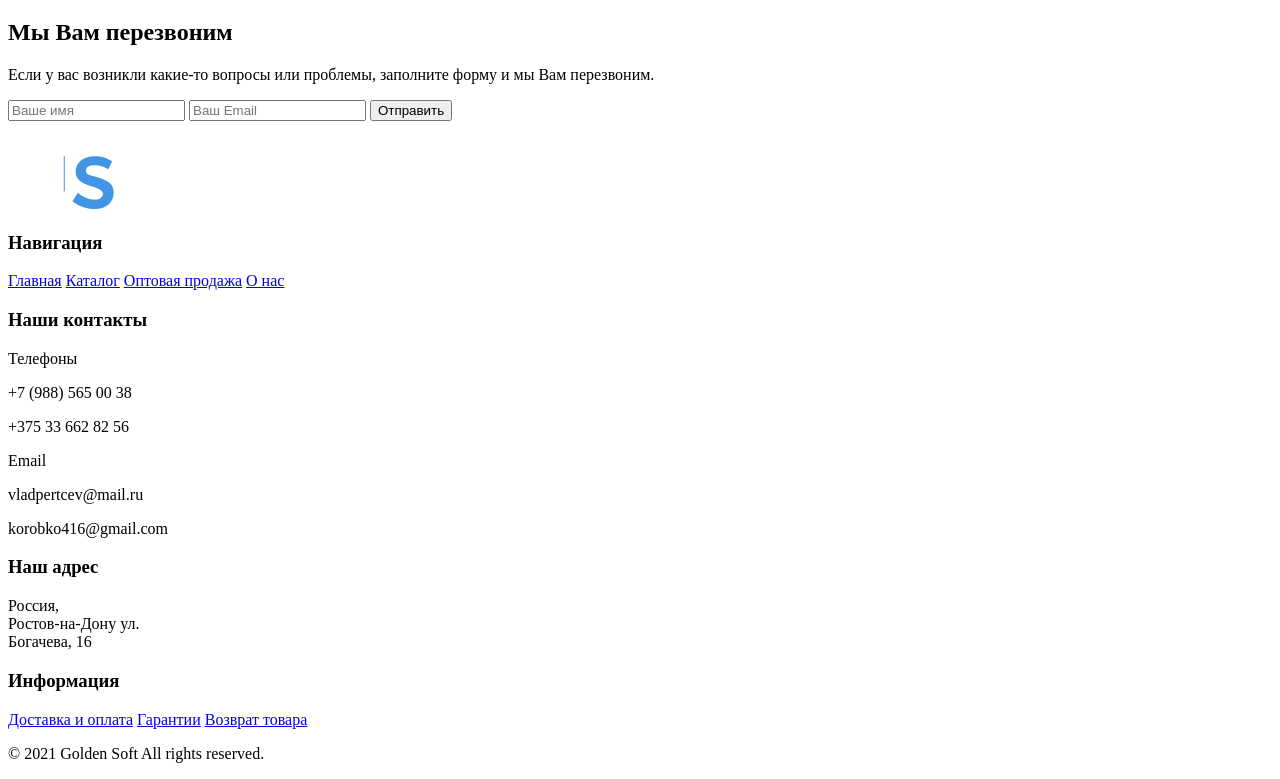
==== commit 6d564833: "full project and fix bug" ====
--- a/main.html
+++ b/main.html
@@ -58,7 +58,7 @@
     </header>
     <main>
         <div class="container">
-            
+
             <p class="mt-5"> Главная / Каталог / Дверной Замок Golden Soft для офиса</p>
 
             <section class="flex justify-center gap-20 mt-10">
@@ -69,7 +69,7 @@
                         <img src="./img/Rectangle 755.png" alt="">
                         <img src="./img/Rectangle 755 (1).png" alt="">
                         <img src="./img/Rectangle 756.png" alt="">
-                       
+
                     </div>
                 </div>
 
@@ -140,30 +140,29 @@
                                 <p class="text-[Оплата] text-[16px]">Оплата</p>
                                 <img src="./img/Frame (19).png" alt="">
                             </div>
-                            <p class="text-[14px] w-[565px] mt-2">Оплата при получении товара, Картой онлайн, Google Pay, Акционная оплата картой Visa,
+                            <p class="text-[14px] w-[565px] mt-2">Оплата при получении товара, Картой онлайн, Google
+                                Pay, Акционная оплата картой Visa,
                                 Безналичными для юридических лиц, Безналичными для физических лиц, Apple Pay, PrivatPay,
                                 Оплата картой в отделении</p>
                         </div>
 
- 
-                          <div class=" mt-4">
-                                    <select
-                                        class="text-[#161C24] text-[14px]  w-[565px] h-[58px] px-3 font-[600]">
-                                        <option value="">Монтаж и доставка</option>
-                                    </select>
-                                </div>
-                          <div class=" mt-5">
-                                    <select
-                                        class="text-[#161C24] text-[14px]  w-[565px] h-[58px] px-3 font-[600]">
-                                        <option value="">Гарантии и выгода</option>
-                                    </select>
-                                </div>
-
-
-                    </div>
-
-                </div>
-            
+
+                        <div class=" mt-4">
+                            <select class="text-[#161C24] text-[14px]  w-[565px] h-[58px] px-3 font-[600]">
+                                <option value="">Монтаж и доставка</option>
+                            </select>
+                        </div>
+                        <div class=" mt-5">
+                            <select class="text-[#161C24] text-[14px]  w-[565px] h-[58px] px-3 font-[600]">
+                                <option value="">Гарантии и выгода</option>
+                            </select>
+                        </div>
+
+
+                    </div>
+
+                </div>
+
 
             </section>
         </div>
@@ -171,96 +170,96 @@
         <section class="container">
             <div class="font-[500] text-[#161C24] text-[20px] flex gap-12 mt-6">
                 <p class="bg-linear-to-b border-b-3 border-[#4295E4] pb-2">Характеристики</p>
-                <p>Описание</p>
+                <a href="./index.html">Описание</a>
                 <p>Отзывы</p>
             </div>
 
-          <section class="flex justify-between text-[14px]">
-               <div class="mt-10">
+            <section class="flex justify-between text-[14px]">
+                <div class="mt-10">
                     <div class="bg-[#FAFAFA] w-[625px] h-[58px] p-5">
-                       <div class="flex gap-20">
-                        <p class="text-[#181818]">Память на количество карт</p>
-                        <p>2033</p>
-                       </div>
-                    </div>
-    
+                        <div class="flex gap-20">
+                            <p class="text-[#181818]">Память на количество карт</p>
+                            <p>2033</p>
+                        </div>
+                    </div>
+
                     <div class=" bg-[#FFFFFF] w-[625px] h-[58px] p-5">
-                       <div class="flex gap-44">
-                        <p class="text-[#181818]">Приложение</p>
-                        <p>Нет</p>
-                       </div>
-                    </div>
-    
+                        <div class="flex gap-44">
+                            <p class="text-[#181818]">Приложение</p>
+                            <p>Нет</p>
+                        </div>
+                    </div>
+
                     <div class=" bg-[#FAFAFA] w-[625px] h-[58px] p-5">
-                       <div class="flex gap-48">
-                        <p class="text-[#181818]">Материал</p>
-                        <p>Сталь, силиконовые вставки</p>
-                       </div>
+                        <div class="flex gap-48">
+                            <p class="text-[#181818]">Материал</p>
+                            <p>Сталь, силиконовые вставки</p>
+                        </div>
                     </div>
                     <div class="bg-[#FFFFFF] w-[625px] h-[58px] p-5">
-                       <div class="flex gap-56">
-                        <p class="text-[#181818]">Цвет</p>
-                        <p>Черный, хром</p>
-                       </div>
-                    </div>
-    
+                        <div class="flex gap-56">
+                            <p class="text-[#181818]">Цвет</p>
+                            <p>Черный, хром</p>
+                        </div>
+                    </div>
+
                     <div class=" bg-[#FAFAFA] w-[625px] h-[58px] p-5">
-                       <div class="flex gap-50">
-                        <p class="text-[#181818]">Питание</p>
-                        <p>DC 6V, 4 AAA</p>
-                       </div>
+                        <div class="flex gap-50">
+                            <p class="text-[#181818]">Питание</p>
+                            <p>DC 6V, 4 AAA</p>
+                        </div>
                     </div>
                     <div class="bg-[#FFFFFF] w-[625px] h-[80px] p-5">
-                       <div class="flex gap-39">
-                        <p class="text-[#181818]">Разблокировка</p>
-                        <p>Пин-код, карта или браслет Mifaire, ключ, приложение, отпечаток пальца</p>
-                       </div>
-                    </div>
-    
-                    
-               </div>
-               <div class="mt-10">
+                        <div class="flex gap-39">
+                            <p class="text-[#181818]">Разблокировка</p>
+                            <p>Пин-код, карта или браслет Mifaire, ключ, приложение, отпечаток пальца</p>
+                        </div>
+                    </div>
+
+
+                </div>
+                <div class="mt-10">
                     <div class="bg-[#FAFAFA] w-[605px] h-[58px] p-5">
-                       <div class="flex gap-15">
-                        <p class="text-[#181818]">Память на количество карт</p>
-                        <p>2033</p>
-                       </div>
-                    </div>
-    
+                        <div class="flex gap-15">
+                            <p class="text-[#181818]">Память на количество карт</p>
+                            <p>2033</p>
+                        </div>
+                    </div>
+
                     <div class=" bg-[#FFFFFF] w-[605px] h-[58px] p-5">
-                       <div class="flex gap-46">
-                        <p class="text-[#181818]">Приложение</p>
-                        <p>Нет</p>
-                       </div>
-                    </div>
-    
+                        <div class="flex gap-46">
+                            <p class="text-[#181818]">Приложение</p>
+                            <p>Нет</p>
+                        </div>
+                    </div>
+
                     <div class="bg-[#FFFFFF] w-[605px] h-[58px] p-5">
-                       <div class="flex gap-50">
-                        <p class="text-[#181818]">Материал</p>
-                        <p>Сталь, силиконовые вставки</p>
-                       </div>
+                        <div class="flex gap-50">
+                            <p class="text-[#181818]">Материал</p>
+                            <p>Сталь, силиконовые вставки</p>
+                        </div>
                     </div>
                     <div class="bg-[#FAFAFA] w-[605px] h-[58px] p-5">
-                       <div class="flex gap-60">
-                        <p class="text-[#181818]">Цвет</p>
-                        <p>Черный, хром</p>
-                       </div>
-                    </div>
-    
+                        <div class="flex gap-60">
+                            <p class="text-[#181818]">Цвет</p>
+                            <p>Черный, хром</p>
+                        </div>
+                    </div>
+
                     <div class="bg-[#FFFFFF] w-[605px] h-[58px] p-5">
-                       <div class="flex gap-52">
-                        <p class="text-[#181818]">Питание</p>
-                        <p>DC 6V, 4 AAA</p>
-                       </div>
-                    </div>
-                  
-    
-                    
-               </div>
-          </section>
-
-
-          
+                        <div class="flex gap-52">
+                            <p class="text-[#181818]">Питание</p>
+                            <p>DC 6V, 4 AAA</p>
+                        </div>
+                    </div>
+
+
+
+                </div>
+            </section>
+
+
+
 
         </section>
 
@@ -268,101 +267,101 @@
         <section class="container">
 
             <section class="mt-15">
-            <div class="flex items-center justify-between">
-                <h1 class="text-[44px] text-[#161C24]">Вы недавно просмотрели</h1>
-                <div class="flex gap-7">
-                    <img src="./img/Frame (20).png" alt="">
-                    <img src="./img/Frame (21).png" alt="">
-                </div>
-            </div>
-          </section>
-
-          <div>
-
-            <div class="flex items-center justify-between mt-6">
-
-                <div class="relative w-[288px]">
-                    <img  src="./img/Rectangle 19.png" alt="">
-                    <div class="flex gap-3 items-center absolute top-3 left-3">
-                        <img src="./img/Frame (22).png" alt="">
-                        <p>В наличии</p>
-                    </div>
-                    <div class="flex gap-5 items-center px-1 absolute top-12 left-3 w-[120px] h-[26px] bg-[#ffffff] shadow-[0px_2px_5px_0px_#00000008] text-[14px]
-">
-                        <img src="./img/gift 1.png" alt="">
-                        <p>Подарок</p>
-                    </div>
-
-                    <div class="flex items-center justify-center px-1 absolute top-4 right-3  w-[51px] h-[30px] bg-[#ffffff] shadow-[0px_2px_5px_0px_#00000008]
-">
-                        
-                        <p class="text-[12px]">SALE</p>
-                    </div>
-                </div>
-                <div class="relative w-[288px]">
-                    <img  src="./img/Rectangle 19.png" alt="">
-                    <div class="flex gap-3 items-center absolute top-3 left-3">
-                        <img src="./img/Frame (22).png" alt="">
-                        <p>В наличии</p>
-                    </div>
-                    <div class="flex gap-5 items-center px-1 absolute top-12 left-3 w-[120px] h-[26px] bg-[#ffffff] shadow-[0px_2px_5px_0px_#00000008] text-[14px]
-">
-                        <img src="./img/gift 1.png" alt="">
-                        <p>Подарок</p>
-                    </div>
-
-                    <div class="flex items-center justify-center px-1 absolute top-4 right-3  w-[51px] h-[30px] bg-[#ffffff] shadow-[0px_2px_5px_0px_#00000008]
-">
-                        
-                        <p class="text-[12px]">SALE</p>
-                    </div>
-                </div>
-                <div class="relative w-[288px]">
-                    <img  src="./img/Rectangle 19.png" alt="">
-                    <div class="flex gap-3 items-center absolute top-3 left-3">
-                        <img src="./img/Frame (22).png" alt="">
-                        <p>В наличии</p>
-                    </div>
-                    <div class="flex gap-5 items-center px-1 absolute top-12 left-3 w-[120px] h-[26px] bg-[#ffffff] shadow-[0px_2px_5px_0px_#00000008] text-[14px]
-">
-                        <img src="./img/gift 1.png" alt="">
-                        <p>Подарок</p>
-                    </div>
-
-                    <div class="flex items-center justify-center px-1 absolute top-4 right-3  w-[51px] h-[30px] bg-[#ffffff] shadow-[0px_2px_5px_0px_#00000008]
-">
-                        
-                        <p class="text-[12px]">SALE</p>
-                    </div>
-                </div>
-                <div class="relative w-[288px]">
-                    <img  src="./img/Rectangle 19.png" alt="">
-                    <div class="flex gap-3 items-center absolute top-3 left-3">
-                        <img src="./img/Frame (22).png" alt="">
-                        <p>В наличии</p>
-                    </div>
-                    <div class="flex gap-5 items-center px-1 absolute top-12 left-3 w-[120px] h-[26px] bg-[#ffffff] shadow-[0px_2px_5px_0px_#00000008] text-[14px]
-">
-                        <img src="./img/gift 1.png" alt="">
-                        <p>Подарок</p>
-                    </div>
-
-                    <div class="flex items-center justify-center px-1 absolute top-4 right-3  w-[51px] h-[30px] bg-[#ffffff] shadow-[0px_2px_5px_0px_#00000008]
-">
-                        
-                        <p class="text-[12px]">SALE</p>
-                    </div>
-                </div>
-
-            </div>
-
-
-          </div>
+                <div class="flex items-center justify-between">
+                    <h1 class="text-[44px] text-[#161C24]">Вы недавно просмотрели</h1>
+                    <div class="flex gap-7">
+                        <img src="./img/Frame (20).png" alt="">
+                        <img src="./img/Frame (21).png" alt="">
+                    </div>
+                </div>
+            </section>
+
+            <div>
+
+                <div class="flex items-center justify-between mt-6">
+
+                    <div class="relative w-[288px]">
+                        <img src="./img/Rectangle 19.png" alt="">
+                        <div class="flex gap-3 items-center absolute top-3 left-3">
+                            <img src="./img/Frame (22).png" alt="">
+                            <p>В наличии</p>
+                        </div>
+                        <div class="flex gap-5 items-center px-1 absolute top-12 left-3 w-[120px] h-[26px] bg-[#ffffff] shadow-[0px_2px_5px_0px_#00000008] text-[14px]
+">
+                            <img src="./img/gift 1.png" alt="">
+                            <p>Подарок</p>
+                        </div>
+
+                        <div class="flex items-center justify-center px-1 absolute top-4 right-3  w-[51px] h-[30px] bg-[#ffffff] shadow-[0px_2px_5px_0px_#00000008]
+">
+
+                            <p class="text-[12px]">SALE</p>
+                        </div>
+                    </div>
+                    <div class="relative w-[288px]">
+                        <img src="./img/Rectangle 19.png" alt="">
+                        <div class="flex gap-3 items-center absolute top-3 left-3">
+                            <img src="./img/Frame (22).png" alt="">
+                            <p>В наличии</p>
+                        </div>
+                        <div class="flex gap-5 items-center px-1 absolute top-12 left-3 w-[120px] h-[26px] bg-[#ffffff] shadow-[0px_2px_5px_0px_#00000008] text-[14px]
+">
+                            <img src="./img/gift 1.png" alt="">
+                            <p>Подарок</p>
+                        </div>
+
+                        <div class="flex items-center justify-center px-1 absolute top-4 right-3  w-[51px] h-[30px] bg-[#ffffff] shadow-[0px_2px_5px_0px_#00000008]
+">
+
+                            <p class="text-[12px]">SALE</p>
+                        </div>
+                    </div>
+                    <div class="relative w-[288px]">
+                        <img src="./img/Rectangle 19.png" alt="">
+                        <div class="flex gap-3 items-center absolute top-3 left-3">
+                            <img src="./img/Frame (22).png" alt="">
+                            <p>В наличии</p>
+                        </div>
+                        <div class="flex gap-5 items-center px-1 absolute top-12 left-3 w-[120px] h-[26px] bg-[#ffffff] shadow-[0px_2px_5px_0px_#00000008] text-[14px]
+">
+                            <img src="./img/gift 1.png" alt="">
+                            <p>Подарок</p>
+                        </div>
+
+                        <div class="flex items-center justify-center px-1 absolute top-4 right-3  w-[51px] h-[30px] bg-[#ffffff] shadow-[0px_2px_5px_0px_#00000008]
+">
+
+                            <p class="text-[12px]">SALE</p>
+                        </div>
+                    </div>
+                    <div class="relative w-[288px]">
+                        <img src="./img/Rectangle 19.png" alt="">
+                        <div class="flex gap-3 items-center absolute top-3 left-3">
+                            <img src="./img/Frame (22).png" alt="">
+                            <p>В наличии</p>
+                        </div>
+                        <div class="flex gap-5 items-center px-1 absolute top-12 left-3 w-[120px] h-[26px] bg-[#ffffff] shadow-[0px_2px_5px_0px_#00000008] text-[14px]
+">
+                            <img src="./img/gift 1.png" alt="">
+                            <p>Подарок</p>
+                        </div>
+
+                        <div class="flex items-center justify-center px-1 absolute top-4 right-3  w-[51px] h-[30px] bg-[#ffffff] shadow-[0px_2px_5px_0px_#00000008]
+">
+
+                            <p class="text-[12px]">SALE</p>
+                        </div>
+                    </div>
+
+                </div>
+
+
+            </div>
 
         </section>
 
 
-            <section class="py-[80px]">
+        <section class="py-[80px]">
             <div class="container flex justify-between items-center">
                 <div class="max-w-[630px] flex flex-col gap-[24px]">
                     <h2 class="text-[#161C24] text-[32px]">Eget quis quam metus, scelerisque.</h2>
